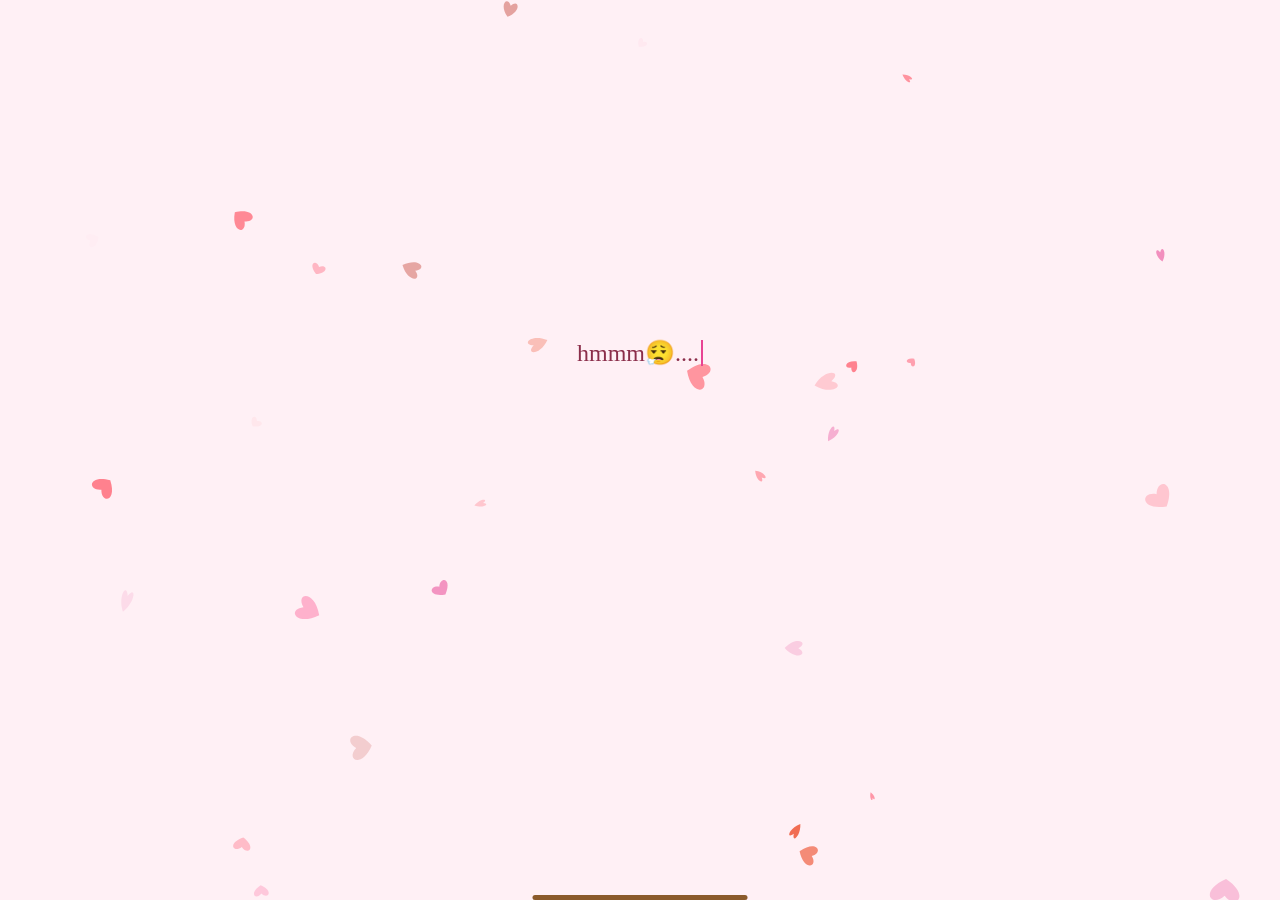
==== page1.html @ 8137f278 "Add files via upload" ====
<!DOCTYPE html>
<html lang="hi">
<head>
<meta charset="UTF-8">
<meta name="viewport" content="width=device-width, initial-scale=1">
<title>Meri CEO ke liye 💌</title>
<style>
  html { --ground:5px; }
  html, body { margin:0; height:100%; overflow:hidden; background:#FFF0F5; }

  /* ---------- Text (beech mein) ---------- */
  #stage {
    position:absolute; inset:0; z-index:2;
    display:flex; align-items:center; justify-content:center;
    padding:24px 24px 24vh; box-sizing:border-box;
  }
  #code {
    max-width:640px; width:100%;
    font-family:"Georgia","Times New Roman",serif;
    font-size:clamp(17px,2.4vw,24px);
    line-height:1.8; color:#8b2e4a;
    white-space:pre-wrap; text-align:center;
  }
  .cursor {
    display:inline-block; width:2px; height:1.1em; background:#e84393;
    vertical-align:text-bottom; margin-left:2px;
    animation:blink 0.9s steps(1) infinite;
  }
  @keyframes blink { 50% { opacity:0; } }

  /* ---------- Leaves canvas ---------- */
  canvas { position:fixed; inset:0; pointer-events:none; }
  #leavesBack  { z-index:1; }
  #leavesFront { z-index:3; }

  /* ---------- Ground line ---------- */
  #ground { top:auto; right:auto; left:0; bottom:0; z-index:3; }

  /* ---------- Buddy (security page jaisa) ---------- */
  #buddy {
    position:fixed; left:10px; bottom:var(--ground); z-index:4;
    display:flex; flex-direction:column-reverse; align-items:flex-start; gap:6px;
    max-width:min(420px,90%); font-family:Nunito,system-ui,sans-serif;
    opacity:0; transform:translate(-10px,16px); pointer-events:none;
    transition:opacity 2.5s ease, transform 2.5s ease;
  }
  #buddy.show { opacity:1; transform:translate(0,0); }
  .buddy { height:210px; width:auto; margin-right:-28px; object-fit:contain; object-position:bottom; filter:drop-shadow(0 8px 8px #78455c18); }

  .speech-card {
    position:relative; margin-left:12px; max-width:215px;
    background:#fffdf4; border:1px solid #f0dfb2; border-radius:16px 16px 16px 4px;
    padding:12px 15px; box-shadow:0 9px 22px #88536a12;
    opacity:0; transform:translateY(8px); transition:opacity .5s ease, transform .5s ease;
  }
  #buddy.speaking .speech-card { opacity:1; transform:translateY(0); }
  .speech-card:before {
    content:""; position:absolute; left:15px; bottom:-7px; width:12px; height:12px;
    background:#fffdf4; border-left:1px solid #f0dfb2; border-bottom:1px solid #f0dfb2; transform:rotate(45deg);
  }
  .speech-name { font:9px "DM Mono",monospace; letter-spacing:.13em; color:#b65a84; }
  .speech-name span { color:#d4b54c; }
  .speech-card p { margin:7px 0 2px; font-weight:800; font-size:15px; min-height:1.3em; color:#503849; }
  .speech-card .rest { visibility:hidden; }
  .speech-card .typed.typing:after {
    content:""; display:inline-block; width:2px; height:1em; margin-left:2px; vertical-align:-2px;
    background:#b65a84; animation:caret .8s steps(1) infinite;
  }
  @keyframes caret { 50% { opacity:0; } }
  .speech-progress { height:2px; background:#f1e6cc; margin-top:10px; border-radius:4px; overflow:hidden; }
  .speech-progress span { display:block; height:100%; width:0; background:#d6b65c; }

  @media (max-width:1024px) {
    #buddy { flex-direction:row; align-items:flex-start; gap:0; max-width:100%; }
    .buddy { margin-right:-10px; }
    .speech-card { margin:10px 0 0 10px; max-width:230px; border-radius:4px 16px 16px 16px; }
    .speech-card:before { left:-7px; bottom:auto; top:20px; }
  }
  @media (max-width:600px) {
    .buddy { height:160px; margin-right:-4px; }
    .speech-card { padding:10px 12px; max-width:240px; }
    .speech-card p { font-size:13px; }
    .speech-name { font-size:8px; }
  }

  /* ---------- Billi gif ---------- */
  #cat {
    position:fixed; right:-30px; bottom:var(--ground); width:300px; height:281px; overflow:hidden; z-index:4;
    opacity:0; pointer-events:none; transition:opacity 3.2s ease 0.8s;
  }
  #cat img { position:absolute; left:0; top:0; width:300px; height:300px; max-width:none; }
  #cat.show { opacity:1; }
  .bubble-text { display:inline-block; transition:opacity .6s ease; }
</style>
</head>
<body>

<canvas id="leavesBack"></canvas>

<div id="stage">
  <div id="code"></div>
</div>

<canvas id="leavesFront"></canvas>
<canvas id="ground"></canvas>

<div id="buddy">
  <img class="buddy" id="buddyImg" src="[data-uri]" alt="">
  <div class="speech-card">
    <span class="speech-name">BUDDY <span>✦</span></span>
    <p><span class="typed" id="typedText"></span><span class="rest" id="restText"></span></p>
    <div class="speech-progress"><span id="speechProgress"></span></div>
  </div>
</div>
<div id="cat"><img src="mewmew.gif" alt=""></div>

<script>
/* =====================================================
   1) TYPEWRITER  -  yahan apna text badal
   ===================================================== */
const TEXT = `hmmm😮‍💨.....chalo dekhte hai meri ceo ke liye kya likh sakta hu mai`;

const TYPE_SPEED  = 55;    // ms per letter (kam = tez)
const BUDDY_DELAY = 1000;  // text poora hone ke kitni der baad buddy + billi aaye

const box = document.getElementById('code');
const cursor = document.createElement('span');
cursor.className = 'cursor';
box.appendChild(cursor);

const chars = Array.from(TEXT);   // emoji ko sahi se todta hai
let i = 0;

function type() {
  if (i < chars.length) {
    cursor.before(document.createTextNode(chars[i]));
    const ch = chars[i++];
    // . , aur nayi line pe thoda ruk jaye
    const pause = ('.,\n'.includes(ch)) ? 220 : 0;
    setTimeout(type, TYPE_SPEED + pause);
  } else {
    cursor.remove();   // text likhne ke baad blink wali line hat jaye 
    setTimeout(() => {
      document.getElementById('buddy').classList.add('show');
      document.getElementById('cat').classList.add('show');

      // bubble: buddy aane ke 2.25 sec baad pehla text
      setTimeout(() => {
        buddyEl.classList.add('speaking');
        typeText(' hey yo assalamualaikum CEO 🥱');
        fillProgress(6750);
      }, 2250);

      setTimeout(() => changeText('kya haal hai ladli fir se aa gaye hai hum 😅💕', 2, 11000), 9000);    // buddy aane ke 5 second baad
      setTimeout(() => changeText('Chalo tumhare liye kuch likha hai dikhata hu 🥰✨', 3, 7000), 20000);  // doosre text ke 10 second baad

      // teesra text padhne ke liye 4 second, phir naya page
      setTimeout(() => {
        document.body.style.transition = 'opacity 1s ease';
        document.body.style.opacity = 0;
        setTimeout(() => { window.location.href = 'page2.html'; }, 1000);
      }, 27000);                                                          // teesre text ke 4 second baad

    }, BUDDY_DELAY);
  }
}
type();

/* =====================================================
   BUDDY  -  security page jaisa fade + typewriter bubble
   ===================================================== */
const sleep = ms => new Promise(r => setTimeout(r, ms));
const buddyEl = document.getElementById('buddy');
const buddyImg = document.getElementById('buddyImg');
const typedEl = document.getElementById('typedText');
const restEl = document.getElementById('restText');
const progressEl = document.getElementById('speechProgress');
const BUDDY_IMGS = ['[data-uri]', '[data-uri]', '[data-uri]'];
BUDDY_IMGS.forEach(src => { const im = new Image(); im.src = src; });   // pehle se load
let buddyNow = 1, typeGen = 0;

function setBuddy(n) {                           // n = 1, 2, 3
  if (n === buddyNow) return;
  buddyNow = n;
  const src = BUDDY_IMGS[n - 1];
  buddyImg.style.transition = 'opacity .25s ease';   // purani pose halki fade-out
  buddyImg.style.opacity = '0';
  setTimeout(() => {
    if (buddyNow !== n) return;
    buddyImg.style.transition = 'none';
    buddyImg.src = src;
    buddyImg.style.transform = 'translate(-10px,16px)';
    void buddyImg.offsetWidth;
    buddyImg.style.transition = 'opacity 1.8s ease, transform 1.8s ease';   // nayi pose slow fade-in
    buddyImg.style.opacity = '1';
    buddyImg.style.transform = 'translate(0,0)';
  }, 270);
}
async function typeText(text, speed = 90) {
  const gen = ++typeGen, chs = Array.from(text);
  typedEl.textContent = ''; restEl.textContent = text;
  typedEl.classList.add('typing');
  for (let k = 1; k <= chs.length; k++) {
    if (gen !== typeGen) return;
    typedEl.textContent = chs.slice(0, k).join('');
    restEl.textContent = chs.slice(k).join('');
    await sleep(speed);
  }
  typedEl.classList.remove('typing');
}
function fillProgress(ms) {
  progressEl.style.transition = 'none'; progressEl.style.width = '0';
  void progressEl.offsetWidth;
  progressEl.style.transition = 'width ' + ms + 'ms linear'; progressEl.style.width = '100%';
}
function changeText(text, n, ms) {               // purana text gayab, pose badle, naya type ho
  typeGen++; typedEl.classList.remove('typing');
  typedEl.textContent = ''; restEl.textContent = '';
  progressEl.style.transition = 'none'; progressEl.style.width = '0';
  setBuddy(n);
  setTimeout(() => { typeText(text); fillProgress(ms - 250); }, 250);
}

/* =====================================================
   GROUND LINE  -  beech se dono taraf badhti hai
   ===================================================== */
(function () {
  const THICK = 5, SPEED = 10;          // SPEED badha = line jaldi bani
  const cv = document.getElementById('ground');
  const g = cv.getContext('2d');
  let len = 0, done = false;

  function paint() {
    g.clearRect(0, 0, cv.width, cv.height);
    g.strokeStyle = '#8B5A2B';
    g.lineWidth = THICK;
    g.lineCap = 'round';
    g.beginPath();
    g.moveTo(cv.width / 2 - len / 2, THICK / 2);
    g.lineTo(cv.width / 2 + len / 2, THICK / 2);
    g.stroke();
  }
  function size() {
    cv.width = innerWidth; cv.height = THICK;
    if (done) len = cv.width + 40;      // animation ho chuka hai to line hamesha poori screen pe
    paint();
  }
  function grow() {
    paint();
    if (len < cv.width + 40) { len += SPEED; requestAnimationFrame(grow); }
    else { done = true; len = cv.width + 40; paint(); }
  }
  addEventListener('resize', size);
  size();
  setTimeout(grow, 300);
})();

/* =====================================================
   2) WIND LEAVES  —  udte hue heart patte
   ===================================================== */
const WIND_DENSITY = 1.4;  // zyada = zyada patte
const WIND_SPEED   = 1;    // 0.7 slow, 1 normal, 1.3 fast
const COLORS = ['#ff6b81','#ff4757','#e84393','#fd79a8','#c0392b','#eb2f06'];

const back  = document.getElementById('leavesBack');
const front = document.getElementById('leavesFront');
const bctx = back.getContext('2d');
const fctx = front.getContext('2d');
let W, H, leaves = [];

function resize() {
  W = back.width = front.width = innerWidth;
  H = back.height = front.height = innerHeight;
  build();
}

function build() {
  const base  = Math.min(46, Math.max(16, Math.round(W * H / 30000)));
  const total = Math.round(base * WIND_DENSITY);
  const nBack = Math.round(total * 0.65);
  leaves = [];
  for (let k = 0; k < total; k++) leaves.push(newLeaf(k < nBack ? 'back' : 'front', true));
}

function newLeaf(layer, first) {
  const isFront = layer === 'front';
  return {
    layer,
    x: Math.random() * W,
    y: first ? Math.random() * H : -30,
    size:  isFront ? 7 + Math.random() * 7  : 10 + Math.random() * 14,
    fall:  (0.4 + Math.random() * 0.7) * WIND_SPEED,
    swayAmp: 0.4 + Math.random() * 0.8,
    swayFreq: 0.6 + Math.random() * 1.0,
    phase: Math.random() * 6.28,
    rot: Math.random() * 6.28,
    rotSpeed: (Math.random() - 0.5) * 0.03,
    color: COLORS[Math.floor(Math.random() * COLORS.length)],
    alpha: isFront ? 0.7 + Math.random() * 0.15 : 0.55 + Math.random() * 0.4,
    birth: Math.random() * 3000      // 3 second mein dheere-dheere dikhne lagte hain
  };
}

function heart(ctx, s) {
  ctx.beginPath();
  ctx.moveTo(0, s * 0.35);
  ctx.bezierCurveTo(-s * 1.1, -s * 0.3, -s * 0.5, -s * 1.0, 0, -s * 0.4);
  ctx.bezierCurveTo( s * 0.5, -s * 1.0,  s * 1.1, -s * 0.3, 0, s * 0.35);
  ctx.closePath();
  ctx.fill();
}

const t0 = performance.now();
function frame(now) {
  const t = now - t0;
  bctx.clearRect(0, 0, W, H);
  fctx.clearRect(0, 0, W, H);

  // dheere gusts: kabhi tez, kabhi shaant
  const gust = Math.max(0, Math.sin(t / 5000)) ;
  const wind = (Math.sin(t / 3500) * 0.5 + 0.4 + gust * 0.9) * WIND_SPEED;

  for (const l of leaves) {
    const age = t - l.birth;
    if (age < 0) continue;
    const fade = Math.min(1, age / 1500);

    l.y += l.fall - gust * (1 / l.size) * 6;                    // halke patte gust mein thoda upar
    l.x += wind * 0.9 + Math.sin(t / 1000 * l.swayFreq + l.phase) * l.swayAmp;
    l.rot += l.rotSpeed;

    if (l.y > H + 30) Object.assign(l, newLeaf(l.layer, false), { birth: t });
    if (l.x > W + 30) l.x = -30;
    if (l.x < -30)    l.x = W + 30;

    const ctx = l.layer === 'back' ? bctx : fctx;
    ctx.save();
    ctx.translate(l.x, l.y);
    ctx.rotate(l.rot);
    ctx.scale(Math.cos(t / 700 * l.swayFreq + l.phase) * 0.35 + 0.75, 1); // palatne jaisa squash
    ctx.globalAlpha = l.alpha * fade;
    ctx.fillStyle = l.color;
    heart(ctx, l.size);
    ctx.restore();
  }
  requestAnimationFrame(frame);
}

addEventListener('resize', resize);
resize();
requestAnimationFrame(frame);

/* =====================================================
   3) CURSOR HEARTS  -  cursor chalne par heart upar udte hain
   ===================================================== */
(function () {
  const cv = document.createElement('canvas');
  cv.style.cssText = 'position:fixed;inset:0;pointer-events:none;z-index:6';
  document.body.appendChild(cv);
  const g = cv.getContext('2d');
  const HCOLORS = ['#ff8fab', '#ff6b81', '#fd79a8', '#ff5c77', '#ffb3c6'];   // pink + halka red
  let w, h, hearts = [], lastX = -999, lastY = -999;

  function fit() { w = cv.width = innerWidth; h = cv.height = innerHeight; }
  fit(); addEventListener('resize', fit);

  addEventListener('pointermove', e => {
    if (Math.hypot(e.clientX - lastX, e.clientY - lastY) < 16) return;   // kam = zyada hearts
    lastX = e.clientX; lastY = e.clientY;
    if (hearts.length > 120) hearts.shift();
    hearts.push({
      x: e.clientX + (Math.random() - 0.5) * 10, y: e.clientY,
      s: 8 + Math.random() * 8,                 // heart ka size
      vy: 1 + Math.random() * 1.2,              // upar jaane ki speed
      sw: Math.random() * 6.28,
      c: HCOLORS[Math.floor(Math.random() * HCOLORS.length)],
      born: performance.now(), life: 1400 + Math.random() * 600
    });
  });

  function loop(now) {
    g.clearRect(0, 0, w, h);
    hearts = hearts.filter(p => now - p.born < p.life);
    for (const p of hearts) {
      const k = (now - p.born) / p.life;
      p.y -= p.vy;
      p.x += Math.sin(now / 300 + p.sw) * 0.6;
      g.save();
      g.translate(p.x, p.y);
      g.globalAlpha = k < 0.7 ? 1 : 1 - (k - 0.7) / 0.3;
      g.shadowColor = 'rgba(200,40,80,.35)'; g.shadowBlur = 6;
      g.fillStyle = p.c;
      heart(g, p.s * (0.6 + 0.4 * Math.min(1, k * 4)));
      g.restore();
    }
    requestAnimationFrame(loop);
  }
  requestAnimationFrame(loop);
})();
</script>
</body>
</html>
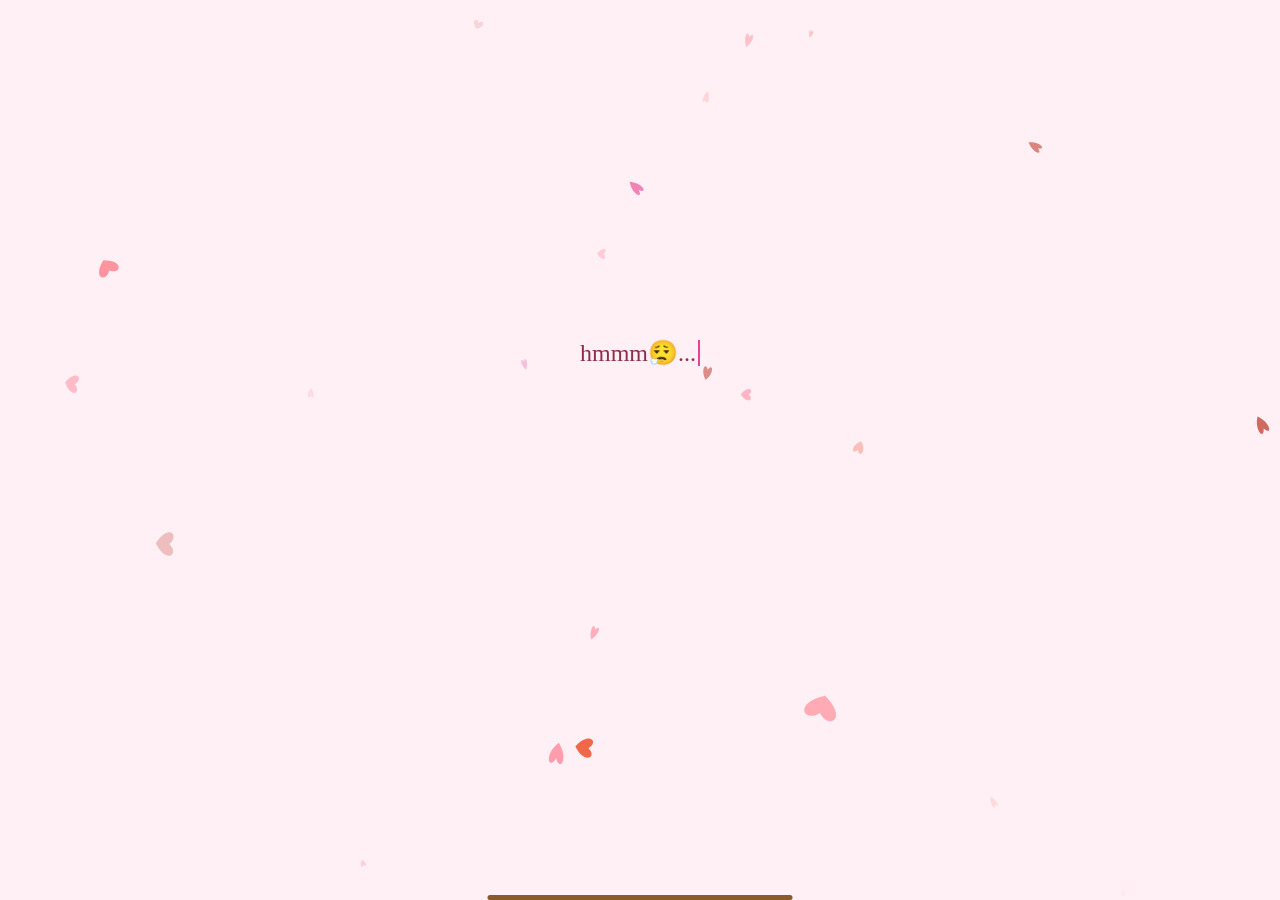
==== commit e0f47268: "back button fix" ====
--- a/page1.html
+++ b/page1.html
@@ -158,7 +158,7 @@
       setTimeout(() => {
         document.body.style.transition = 'opacity 1s ease';
         document.body.style.opacity = 0;
-        setTimeout(() => { window.location.href = 'page2.html'; }, 1000);
+        setTimeout(() => { window.location.replace('page2.html'); }, 1000);
       }, 27000);                                                          // teesre text ke 4 second baad
 
     }, BUDDY_DELAY);
